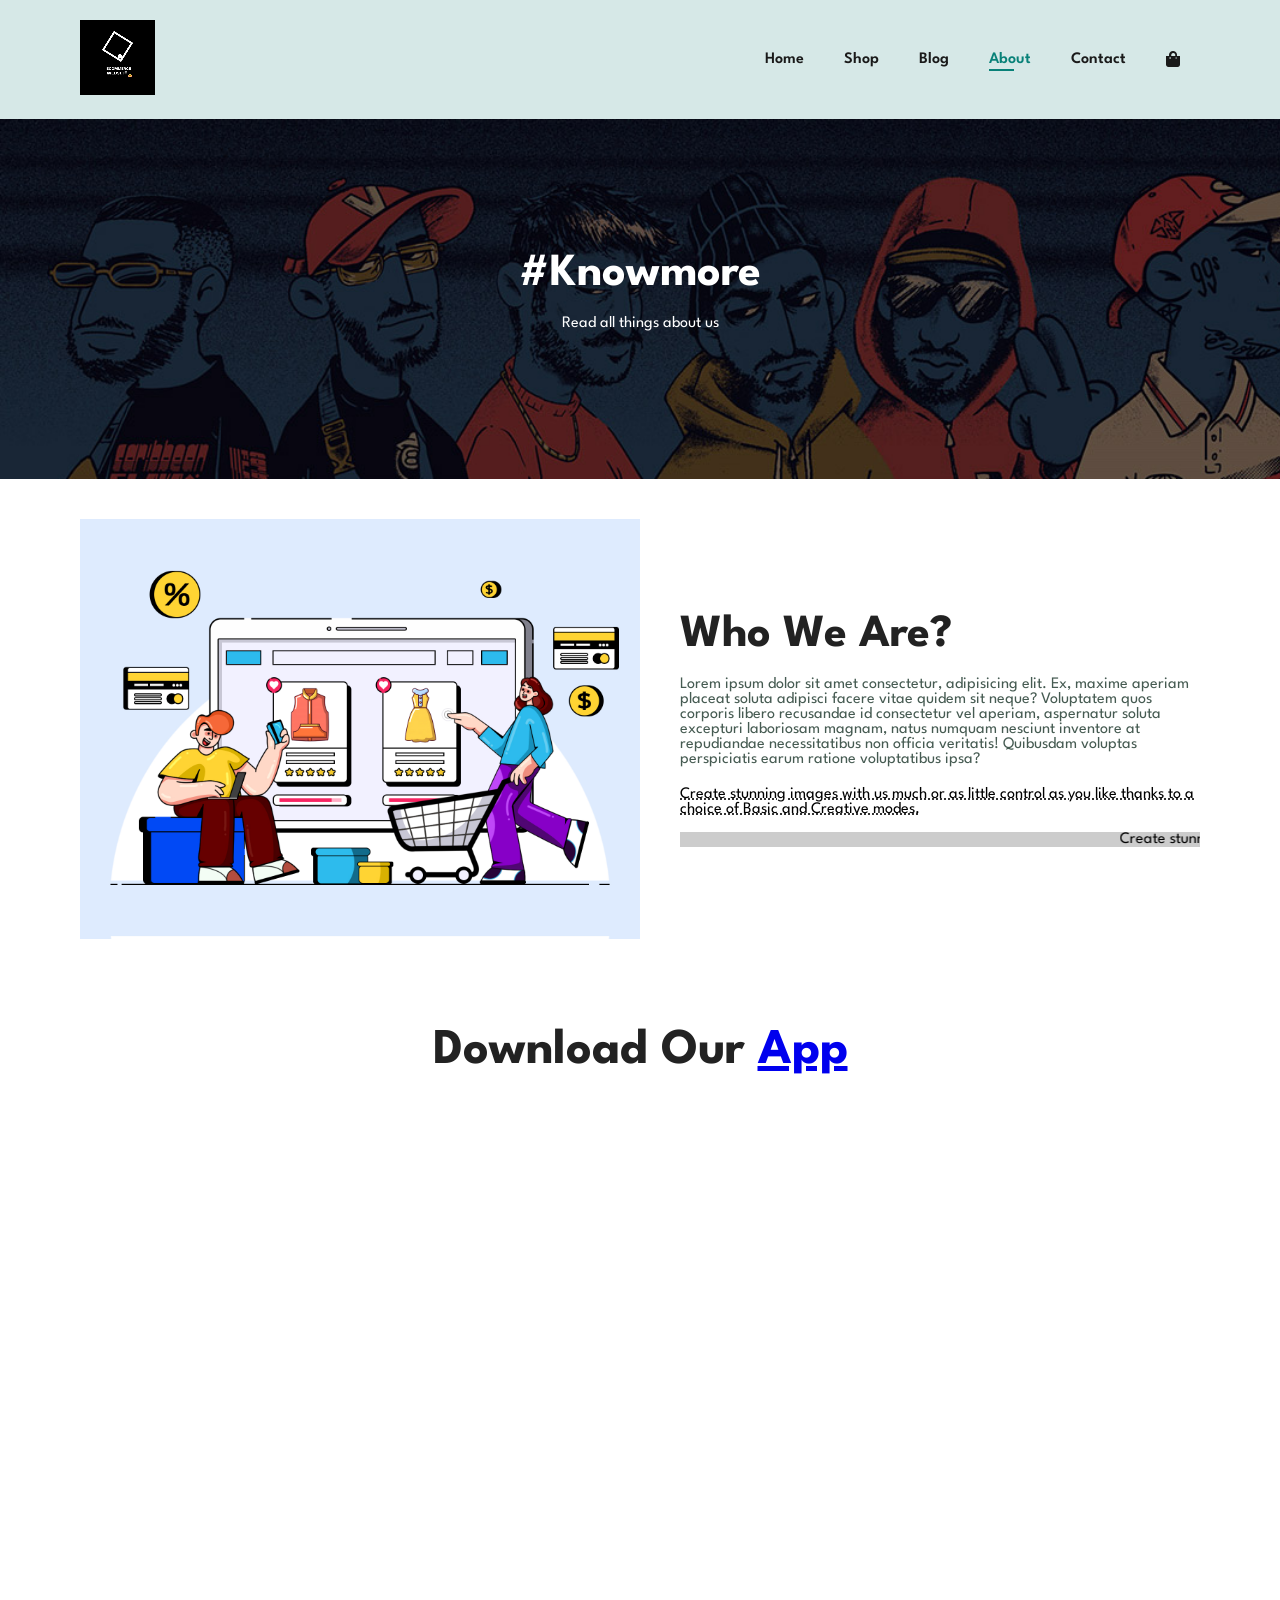
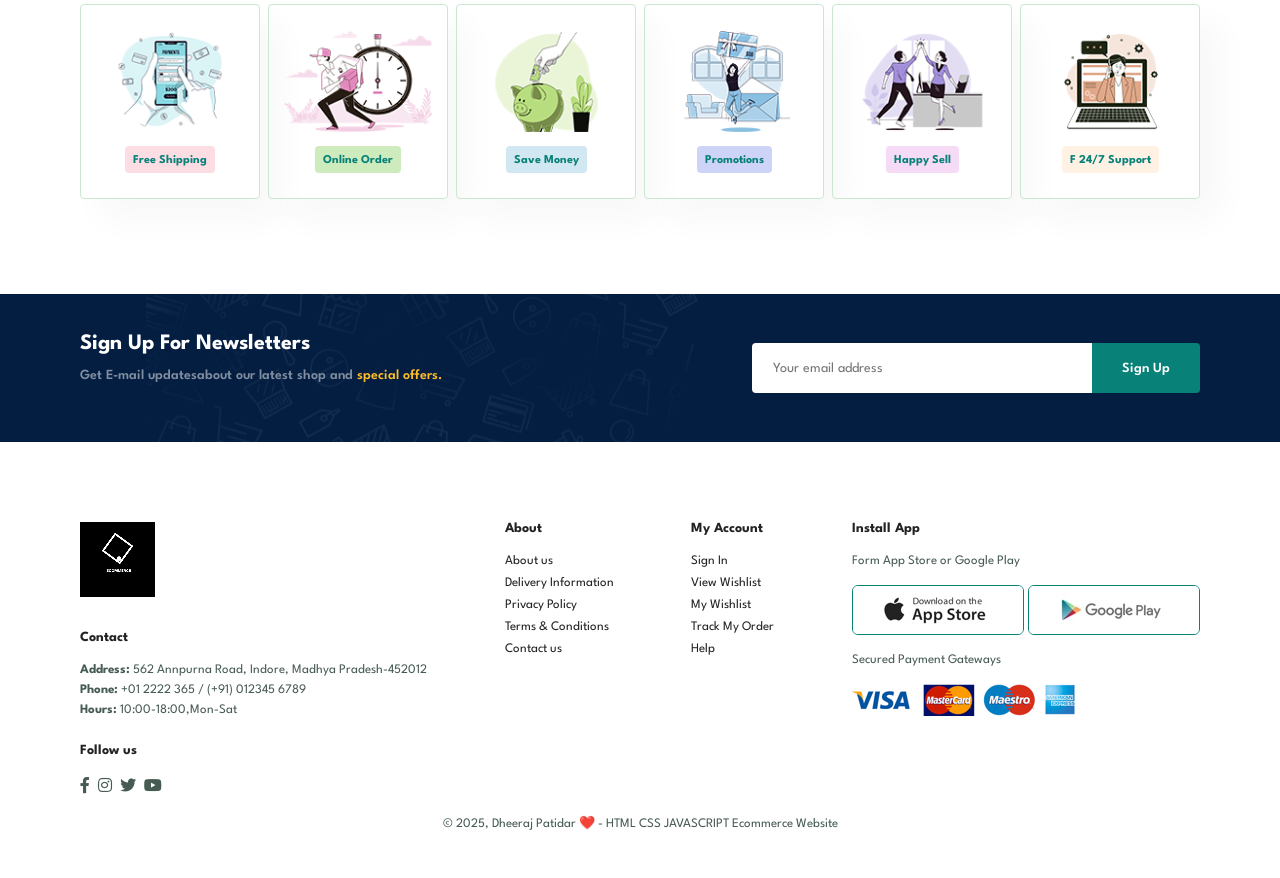
==== pages/about.html @ 1564e12b "Initial commit" ====
<!DOCTYPE html>
<html lang="en">

<head>
    <meta charset="UTF-8">
    <meta name="viewport" content="width=device-width, initial-scale=1.0">
    <title>Ecommerce-About</title>
    <link rel="stylesheet" href="https://cdnjs.cloudflare.com/ajax/libs/font-awesome/5.15.4/css/all.min.css" />

    <link rel="stylesheet" href="../style.css">
    <link rel="stylesheet" href="shop.css">
    <!-- css ar written in shop.css file  -->
</head>

<body>
    <!-- navbar section -->
    <section id="header">
        <div class="logo-container" class="logo">
            <a href="../index.html">
                <video autoplay loop muted class="logo-video">
                    <source src="../img/Ecommerce.webm" type="video/mp4">

                </video>
            </a>
        </div>
        <div>
            <ul id="navbar">

                <li> <a href="../index.html">Home</a></li>
                <li> <a href="./shop.html">Shop</a></li>
                <li> <a href="./blog.html">Blog</a></li>
                <li><a class="active" href="about.html">About</a></li>
                <li> <a href="contact.html">Contact</a></li>
                <li><a href="cart.html" id="lg-bag"> <i class="fas fa-shopping-bag"></i> </a></li>
                <a href="#" id="close"> <i class="fas fa-times"></i></a>
            </ul>
        </div>
        <div id="mobile">
            <a href="cart.html"> <i class="fas fa-shopping-bag"></i> </a>
            <i id="bar" class="fas fa-outdent"></i> <!-- Outdent icon --> <!-- Bar icon -->

        </div>
    </section>

    <!-- home section -->
    <section id="page-header" class="about-header">

        <h2>#Knowmore</h2>

        <p>Read all things about us </p>

    </section>


    <section id="about-head" class="section-p1">
        <img src="../img/about/a6.jpg" alt="">
        <div>
            <h2>Who We Are?</h2>
            <p>Lorem ipsum dolor sit amet consectetur, adipisicing elit. Ex, maxime aperiam placeat soluta adipisci
                facere vitae quidem sit neque? Voluptatem quos corporis libero recusandae id consectetur vel aperiam,
                aspernatur soluta excepturi laboriosam magnam, natus numquam nesciunt inventore at repudiandae
                necessitatibus non officia veritatis! Quibusdam voluptas perspiciatis earum ratione voluptatibus ipsa?
            </p>
            <abbr title=""> Create stunning images with us much or as little control as you like thanks to a choice of
                Basic and Creative modes.</abbr>
            <br><br>
            <marquee bgcolor="#ccc" loop="-1" scrollamount="5" width="100%">Create stunning images with us much or as
                little control as you like
                thanks to a choice of
                Basic and Creative modes.</marquee>
        </div>
    </section>


    <section id="about-app" class="section-p1">
        <h1>Download Our <a href="#">App</a></h1>
        <div class="video">
            <video autoplay muted loop src="../img/about/1.mp4"></video>
        </div>
    </section>

    <section id="feature" class="section-p1 ">
        <div class="fe-box">
            <img src="../img/features/f1.png" alt="">
            <h6>Free Shipping</h6>
        </div>

        <!-- second div2 -->
        <div class="fe-box">
            <img src="../img/features/f2.png" alt="">
            <h6>Online Order</h6>
        </div>
        <!-- third div3 -->
        <div class="fe-box">
            <img src="../img/features/f3.png" alt="">
            <h6>Save Money</h6>
        </div>
        <!-- fourth div4 -->
        <div class="fe-box">
            <img src="../img/features/f4.png" alt="">
            <h6>Promotions</h6>
        </div>
        <!-- fiveth div5 -->
        <div class="fe-box">
            <img src="../img/features/f5.png" alt="">
            <h6>Happy Sell</h6>
        </div>
        <!-- sixth div6 -->
        <div class="fe-box">
            <img src="../img/features/f6.png" alt="">
            <h6>F 24/7 Support</h6>
        </div>
    </section>

    <!-- newsletter -->
    <section id="newsletter" class="section-p1  section-m1">
        <div class="newstext">
            <h4>Sign Up For Newsletters</h4>
            <p>Get E-mail updatesabout our latest shop and <span>special offers.</span></p>
        </div>
        <div class="form">
            <input type="text " placeholder="Your email address">
            <button class="normal">Sign Up</button>
        </div>
    </section>


    <!-- footer -->
    <footer class="section-p1">
        <div class="col">
            <div class="logo-container  logo">
                <a href="../index.html">
                    <video autoplay loop muted class="logo-video">
                        <source src="../img/Ecommerce.webm" type="video/mp4">

                    </video>
                </a>
            </div>
            <h4>Contact</h4>
            <p> <strong>Address:</strong>
                562 Annpurna Road, Indore, Madhya Pradesh-452012</p>

            <p> <strong>Phone:</strong>
                +01 2222 365 / (+91) 012345 6789 </p>
            <p> <strong>Hours:</strong>
                10:00-18:00,Mon-Sat</p>
            <div class="follow">
                <h4>Follow us</h4>
                <div class="icon">
                    <i class="fab fa-facebook-f"></i> <!-- Facebook icon -->
                    <i class="fab fa-instagram"></i> <!-- Instagram icon -->
                    <i class="fab fa-twitter"></i> <!-- Twitter icon -->
                    <i class="fab fa-youtube"></i> <!-- YouTube icon -->
                </div>
            </div>
        </div>
        <div class="col">
            <h4>About </h4>
            <a href="#">About us</a>
            <a href="#">Delivery Information</a>
            <a href="#">Privacy Policy</a>
            <a href="#">Terms & Conditions</a>
            <a href="#">Contact us</a>
        </div>
        <div class="col">
            <h4>My Account</h4>
            <a href="#">Sign In</a>
            <a href="#">View Wishlist</a>
            <a href="#">My Wishlist</a>
            <a href="#">Track My Order</a>
            <a href="#">Help</a>
        </div>

        <div class="col install">
            <h4>Install App</h4>
            <p>Form App Store or Google Play</p>
            <div class="row">
                <img src="../img/pay/app.jpg" alt="">
                <img src="../img/pay/play.jpg" alt="">
            </div>
            <p>Secured Payment Gateways </p>
            <img src="../img/pay/pay.png" alt="">
        </div>
        <div class="copyright">
            <p>© 2025, Dheeraj Patidar ❤️ - HTML CSS JAVASCRIPT Ecommerce Website</p>
        </div>
    </footer>

    <script src="../code.js"></script>
</body>

</html>
---- style.css ----
@import url("https://fonts.googleapis.com/css2?family=Spartan:wght@100;200;300;400;500;600;700;800;900&display=swap");
* {
  margin: 0;
  padding: 0;
  box-sizing: border-box;
  font-family: "Spartan", sans-serif;
}

html {
  scroll-behavior: smooth;
}

/* Global Styles */

h1 {
  font-size: 50px;
  line-height: 64px;
  color: #222;
}

h2 {
  font-size: 46px;
  line-height: 54px;
  color: #222;
}

h4 {
  font-size: 20px;
  color: #222;
}

h6 {
  font-weight: 700;
  font-size: 12px;
}

p {
  font-size: 16px;
  color: #465b52;
  margin: 15px 0 20px 0;
}

.section-p1 {
  padding: 40px 80px;
}

.section-m1 {
  margin: 40px 0;
}

button.normal {
  font-size: 14px;
  font-weight: 600;
  padding: 15px 30px;
  color: #000;
  background-color: #fff;
  border-radius: 4px;
  cursor: pointer;
  border: none;
  outline: none;
  transition: 0.2s;
}

button.white {
  font-size: 13px;
  font-weight: 600;
  padding: 11px 18px;
  color: #fff;
  background-color: transparent;
  cursor: pointer;
  border: 1px solid #fff;
  outline: none;
  transition: 0.2s;
}

body {
  width: 100%;
}

/* header style */
#header {
  display: flex;
  align-items: center;
  justify-content: space-between;
  padding: 20px 80px;
  background: #d6e8e7;
  box-shadow: 0 5px 15px rgba(0, 0, 0, 0.06);
  z-index: 999;
  position: sticky;
  top: 0;
  left: 0;
}
#navbar {
  display: flex;
  align-items: center;
  justify-content: center;
}

#navbar li {
  list-style: none;
  padding: 0 20px;
  position: relative;
}

#navbar li a {
  text-decoration: none;
  font-size: 16px;
  font-weight: 600;
  color: #1a1a1a;
  transition: 0.3s ease;
}
#navbar li a:hover,
#navbar li a.active {
  color: #088178;
}
#navbar li a.active::after,
#navbar li a:hover::after {
  content: "";
  width: 30%;
  height: 2px;
  background: #088178;
  position: absolute;
  bottom: -4px;
  left: 20px;
}

#mobile {
  display: none;
  align-items: center;
}

#close {
  display: none;
}

.logo-container {
  position: relative;
  width: 150px;
}

.logo-video {
  width: 50%;
  height: auto;
}
/* 
.logo-container a {
  display: block;
  width: 100%;
  height: 100%;
} */

/* home */
#hero {
  background-image: url("img/Home.png");
  height: 90vh;
  width: 100%;
  background-size: cover;
  background-position: top 25% right 0;
  padding: 0 80px;

  display: flex;
  flex-direction: column;
  align-items: flex-start;
  justify-content: center;
}
#hero h4 {
  padding-bottom: 15px;
}

#hero h1 {
  color: #088178;
}

#hero button {
  background-image: url("img/button.png");
  background-color: transparent;
  color: #088178;
  border: 0;
  padding: 14px 80px 14px 65px;
  background-repeat: no-repeat;
  cursor: pointer;
  font-weight: 700;
  font-size: 15px;
}

/* feature css */
#feature {
  display: flex;
  align-items: center;
  justify-content: space-between;
  flex-wrap: wrap;
}
#feature .fe-box {
  width: 180px;
  text-align: center;
  padding: 25px 15px;
  box-shadow: 20px 20px 34px rgba(0, 0, 0, 0.03);
  border: 1px solid #cce7d0;
  border-radius: 4px;
  margin: 15px 0;
}

#feature .fe-box:hover {
  box-shadow: 10px 10px 54px rgba(70, 62, 221, 0.1);
}
#feature .fe-box img {
  width: 100%;
  margin-bottom: 10px;
}

#feature .fe-box h6 {
  display: inline-block;
  padding: 9px 8px 6px 8px;
  line-height: 1;
  border-radius: 4px;
  color: #088178;
  background-color: #fddde4;
}
#feature .fe-box:nth-child(2) h6 {
  background-color: #cdebbc;
}

#feature .fe-box:nth-child(3) h6 {
  background-color: #d1e8f2;
}

#feature .fe-box:nth-child(4) h6 {
  background-color: #cdd4f8;
}

#feature .fe-box:nth-child(5) h6 {
  background-color: #f6dbf6;
}

#feature .fe-box:nth-child(6) h6 {
  background-color: #fff2e5;
}

/* featured product */
#product1 {
  text-align: center;
}
#product1 .pro-container {
  display: flex;
  justify-content: space-between;
  padding-top: 20px;
  flex-wrap: wrap;
}
#product1 .pro {
  width: 23%;
  min-width: 250px;
  padding: 10px 12px;
  border: 1px solid #cce7d0;
  border-radius: 25px;
  cursor: pointer;
  box-shadow: 20px 20px 30px rgba(0, 0, 0, 0.02);
  margin: 15px 0;
  transition: 0.2s ease;
  position: relative;
}
#product1 .pro:hover {
  box-shadow: 20px 20px 30px rgba(0, 0, 0, 0.06);
}

#product1 .pro img {
  width: 100%;
  border-radius: 20px;
}

#product1 .pro .des {
  text-align: start;
  padding: 10px 0;
}

#product1 .pro .des span {
  color: #606063;
  font-size: 12px;
}

#product1 .pro .des h5 {
  padding-top: 7px;
  color: #1a1a1a;
  font-size: 14px;
}

#product1 .pro .des i {
  font-size: 12px;
  color: rgba(243, 181, 25);
}

#product1 .pro .des h4 {
  padding-top: 7px;
  font-size: 15px;
  font-weight: 700;
  color: #088178;
}

#product1 .pro .cart {
  width: 40px;
  height: 40px;
  line-height: 40px;
  border-radius: 50px;
  background-color: #e8f6ea;
  font-weight: 700;
  color: #088178;
  border: 1px solid #cce7d0;
  position: absolute;
  bottom: 20px;
  right: 10px;
}

/* banner */

#banner {
  display: flex;
  flex-direction: column;
  justify-content: center;
  align-items: center;
  text-align: center;
  background-image: url("img/banner/b2.jpg");
  width: 100%;
  height: 40vh;
  background-size: cover;
  background-position: center;
}

#banner h4 {
  color: #fff;
  font-size: 16px;
}

#banner h2 {
  color: #fff;
  font-size: 30px;
  padding: 10px 0;
}

#banner h2 span {
  color: #ef3636;
}

#banner button:hover {
  background: #000000cc;
  color: #fff;
  transform: scale(1.3);
}

/* style banners */

#sm-banner {
  display: flex;
  justify-content: space-between;
  flex-wrap: wrap;
}

#sm-banner .banner-box {
  display: flex;
  flex-direction: column;
  justify-content: center;
  align-items: flex-start;

  background-image: url("img/banner/b17.jpg");
  min-width: 580px;
  height: 50vh;
  background-size: cover;
  background-position: center;
  padding: 30px;
}
#sm-banner .banner-box2 {
  background-image: url("img/banner/b10.jpg");
}

#sm-banner h4 {
  color: #fff;
  font-size: 20px;
  font-weight: 300;
}

#sm-banner h2 {
  color: #fff;
  font-size: 28px;
  font-weight: 800;
}
#sm-banner span {
  color: #fff;
  font-size: 14px;
  font-weight: 500;
  padding-bottom: 15px;
}

#sm-banner .banner-box:hover button {
  background: #088178;
  border: none;
  border-radius: 8px;
}

#banner3 {
  display: flex;
  justify-content: space-between;
  flex-wrap: wrap;
  padding: 0 80px;
}

#banner3 .banner-box {
  display: flex;
  flex-direction: column;
  justify-content: center;
  align-items: flex-start;

  background-image: url("img/banner/b7.jpg");
  min-width: 30%;
  height: 30vh;
  background-size: cover;
  background-position: center;
  padding: 20px;
  margin-bottom: 20px;
}
#banner3 .banner-box2 {
  background-image: url("img/banner/b4.jpg");
}

#banner3 .banner-box3 {
  background-image: url("img/banner/b18.jpg");
}
#banner3 h2 {
  color: #fff;
  font-weight: 900;
  font-size: 22px;
}

#banner3 h3 {
  color: #ec544e;
  font-weight: 800;
  font-size: 15px;
}

/* newsletter */
#newsletter {
  display: flex;
  justify-content: space-between;
  flex-wrap: wrap;
  align-items: center;
  background-image: url("img/banner/b14.png");
  background-repeat: no-repeat;
  background-position: 20% 30%;
  background-color: #041e42;
}

#newsletter h4 {
  font-size: 22px;
  font-weight: 700;
  color: #fff;
}

#newsletter p {
  font-size: 14px;
  font-weight: 600;
  color: #818ea0;
}
#newsletter p span {
  color: #ffbd27;
}

#newsletter .form {
  display: flex;
  width: 40%;
}
#newsletter input {
  height: 3.125rem;
  padding: 0 1.25rem;
  font-size: 14px;
  width: 100%;
  border: 1px solid transparent;
  border-radius: 4px;
  outline: none;
  border-top-right-radius: 0;
  border-bottom-right-radius: 0;
}

#newsletter button {
  background-color: #088178;
  color: #fff;
  white-space: nowrap;
  border-top-left-radius: 0;
  border-bottom-left-radius: 0;
}

/* footer css */

footer {
  display: flex;
  flex-wrap: wrap;
  justify-content: space-between;
}

footer .col {
  display: flex;
  flex-direction: column;
  align-items: flex-start;
  margin-bottom: 20px;
}

footer .logo {
  margin-bottom: 30px;
}

footer h4 {
  font-size: 14px;
  padding-bottom: 20px;
}

footer p {
  font-size: 13px;
  margin: 0 0 8px 0;
}
footer a {
  font-size: 13px;
  text-decoration: none;
  color: #222;
  margin-bottom: 10px;
}
footer .follow {
  margin-top: 20px;
}
footer .follow i {
  color: #465b52;
  padding-right: 4px;
  cursor: pointer;
}

footer .install .row img {
  border: 1px solid #088178;
  border-radius: 6px;
}
footer .install img {
  margin: 10px 0 15px 0;
}

footer .follow i:hover,
footer a:hover {
  color: #088178;
}
footer .copyright {
  width: 100%;
  text-align: center;
}

/* cart page css */
#cart {
  overflow-x: auto;
}
#cart table {
  width: 100%;
  border-collapse: collapse;
  table-layout: fixed;
  white-space: nowrap;
}
#cart table img {
  width: 70px;
}
#cart table td:nth-child(1) {
  width: 100px;
  text-align: center;
}
#cart table td:nth-child(2) {
  width: 150px;
  text-align: center;
}
#cart table td:nth-child(3) {
  width: 250px;
  text-align: center;
}
#cart table td:nth-child(4),
#cart table td:nth-child(5),
#cart table td:nth-child(6) {
  width: 150px;
  text-align: center;
}
#cart table td:nth-child(5) input {
  width: 70px;
  padding: 10px 5px 10px 15px;
}

#cart table thead {
  border: 1px solid #e2e9e1;
  border-left: none;
  border-right: none;
}
#cart table thead td {
  font-weight: 700;
  text-transform: uppercase;
  font-size: 13px;
  padding: 18px 0;
}
#cart table tbody tr td {
  padding-top: 15px;
}

#cart table tbody td {
  font-size: 13px;
}
#cart-add {
  display: flex;
  flex-wrap: wrap;
  justify-content: space-between;
}
#coupon {
  width: 50%;
  margin-bottom: 30px;
}
#coupon h3,
#subtotal h3 {
  padding-bottom: 15px;
}
#coupon input {
  padding: 10px 20px;
  outline: none;
  width: 60%;
  margin-right: 10px;
  border: 1px solid #e2e9e1;
}
#coupon button,
#subtotal button {
  background-color: #088178;
  color: #fff;
  padding: 12px 20px;
}
#subtotal {
  width: 50%;
  margin-bottom: 30px;
  border: 1px solid #e2e9e1;
  padding: 30px;
}
#subtotal table {
  border-collapse: collapse;
  width: 100%;
  margin-bottom: 20px;
}
#subtotal table td {
  width: 50%;
  border: 1px solid #e2e9e1;
  padding: 10px;
  font-size: 13px;
}

/* Start Media Query */

@media (max-width: 799px) {
  .section-p1 {
    padding: 40px 40px;
  }
  #navbar {
    display: flex;
    flex-direction: column;
    align-items: flex-start;
    justify-content: flex-start;
    position: fixed;
    top: 0;
    right: -300px;
    height: 100vh;
    width: 300px;
    background-color: #e3e6f3;
    box-shadow: 0 40px 60px rgba(0, 0, 0, 0.1);
    padding: 80px 0 0 10px;
    transition: 0.3s;
  }
  #navbar.active {
    right: 0px;
  }
  #navbar li {
    margin-bottom: 25px;
  }
  #mobile {
    display: flex;
    align-items: center;
  }
  #mobile i {
    color: #1a1a1a;
    font-size: 28px;
    padding-left: 20px;
  }
  #close {
    display: initial;
    position: absolute;
    top: 30px;
    left: 30px;
    color: #222;
    font-size: 24px;
  }
  #lg-bag {
    display: none;
  }
  #hero {
    height: 70vh;
    padding: 0 80px;
    background-position: top 30% right 30%;
  }
  #feature {
    justify-content: center;
  }
  #feature .fe-box {
    margin: 15px 15px;
  }
  #product1 .pro-container {
    justify-content: center;
  }
  #product1 .pro {
    margin: 15px;
  }
  #banner {
    height: 20vh;
  }
  #sm-banner .banner-box {
    min-width: 100%;
    height: 30vh;
  }
  #banner3 {
    padding: 0 40px;
  }
  #banner3 .banner-box {
    width: 28%;
  }
  #newsletter .form {
    width: 70%;
  }
  /* conatct fpage  */

  #form-details {
    padding: 40px;
  }
  #form-details form {
    width: 50%;
  }
}

/* mobile responsive  */
@media (max-width: 477px) {
  .section-p1 {
    padding: 20px;
  }
  #header {
    padding: 10px 30px;
  }
  h1 {
    font-size: 38px;
  }
  h2 {
    font-size: 32px;
  }
  #hero {
    padding: 0 20px;
    background-position: 80%;
  }
  #feature {
    justify-content: space-between;
  }
  #feature .fe-box {
    width: 155px;
    margin: 0 0 15px 0;
  }
  #product1 .pro {
    width: 100%;
  }

  #banner {
    height: 40vh;
  }
  #sm-banner .banner-box {
    height: 40vh;
  }

  #sm-banner .banner-box2 {
    margin-top: 20px;
  }
  #banner3 {
    padding: 0 20px;
  }
  #banner3 .banner-box {
    width: 100%;
  }
  #newsletter {
    padding: 40px 20px;
  }
  #newsletter .form {
    width: 100%;
  }
  footer .copyright {
    text-align: start;
  }

  /* sinle product media query  */

  #prodetails {
    display: flex;
    flex-direction: column;
  }
  #prodetails .single-pro-image {
    width: 100%;
    margin-right: 0px;
  }

  /* blog page query */

  #blog {
    padding: 100px 20px 0 20px;
  }
  #blog .blog-box {
    display: flex;
    flex-direction: column;
    align-items: flex-start;
  }

  /* cart page css */
  #car-add {
    flex-direction: column;
  }
  #coupon {
    width: 100%;
  }
  #subtotal {
    width: 100%;
    padding: 20px;
  }
}
---- pages/shop.css ----
/* shop Page */
#page-header {
  background-image: url("../img/banner/b1.jpg");
  width: 100%;
  height: 40vh;
  background-size: cover;
  display: flex;
  justify-content: center;
  text-align: center;
  flex-direction: column;
  padding: 14px;
}

#page-header h2,
#page-header p {
  color: #fff;
}

#pagination {
  text-align: center;
}
#pagination a {
  text-decoration: none;
  background-color: #088178;
  padding: 15px 20px;
  border-radius: 4px;
  color: #fff;
  font-weight: 600;
}
#pagination a i {
  font-size: 16px;
  font-weight: 600;
}

/* blog page  */

#page-header.blog-header {
  background-image: url("../img/banner/b19.jpg");
}

#blog {
  padding: 150px 150px 0 150px;
}

#blog .blog-box {
  display: flex;
  align-items: center;
  width: 100%;
  position: relative;
  padding-bottom: 90px;
}

#blog .blog-img {
  width: 50%;
  margin-right: 40px;
}

#blog img {
  width: 100%;
  height: 300px;
  object-fit: cover;
}

#blog .blog-details {
  width: 50%;
}

#blog .blog-details a {
  text-decoration: none;
  font-size: 11px;
  color: #000;
  font-weight: 700;
  position: relative;
  transition: 0.3s;
}
#blog .blog-details a::after {
  content: "";
  width: 50px;
  height: 1px;
  background-color: #000;
  position: absolute;
  top: 4px;
  right: -60px;
}
#blog .blog-details a:hover {
  color: #088178;
}
#blog .blog-details a:hover::after {
  background-color: #088178;
}
#blog .blog-box h1 {
  position: absolute;
  top: -40px;
  left: 0;
  font-size: 70px;
  font-weight: 700;
  color: #c9cbce;
  z-index: -9;
}

/* about us page css  */
#page-header .about-header {
  background-image: url("../img/about/banner.png");
}
#about-head {
  display: flex;
  align-items: center;
}
#about-head img {
  width: 50%;
  height: auto;
}

#about-head div {
  padding-left: 40px;
}
#about-app {
  text-align: center;
}
#about-app .video {
  width: 70%;
  height: 100%;
  margin: 30px auto 0 auto;
}
#about-app .video video {
  width: 100%;
  height: 100%;
  border-radius: 20px;
}

/* contact page css */
#contact-details {
  display: flex;
  align-items: center;
  justify-content: space-between;
}
#contact-details .details {
  width: 40%;
}
#contact-details .details span,
#form-details form span {
  font-size: 12px;
}

#contact-details .details h2,
#form-details form h2 {
  font-size: 26px;
  line-height: 35px;
  padding: 20px 0px;
}
#contact-details .details h3 {
  font-size: 16px;

  padding-bottom: 15px;
}

#contact-details .details li {
  list-style: none;
  display: flex;
  padding: 10px 0;
}
#contact-details .details li i {
  font-size: 14px;
  padding-right: 22px;
}
#contact-details .details li p {
  margin: 0;
  font-size: 14px;
}
#contact-details .map {
  width: 55%;
  height: 400px;
}
#contact-details .map iframe {
  width: 100%;
  height: 100%;
}
#form-details {
  display: flex;
  justify-content: space-between;
  margin: 30px;
  padding: 80px;
  border: 1px solid #e1e1e1;
}
#form-details form {
  width: 65%;
  display: flex;
  flex-direction: column;
  align-items: flex-start;
}
#form-details form input,
#form-details form textarea {
  width: 100%;
  padding: 12px 15px;
  outline: none;
  margin-bottom: 20px;
  border: 1px solid #e1e1e1;
}

#form-details form button {
  background-color: #088178;
  color: #fff;
}
#form-details .people div {
  padding-bottom: 25px;
  display: flex;
  align-items: flex-start;
}
#form-details .people div img {
  width: 65px;
  height: 65px;
  object-fit: cover;
  margin-right: 15px;
}
#form-details .people div p {
  margin: 0;
  font-size: 13px;
  line-height: 25px;
}

#form-details .people div p span {
  display: block;
  font-size: 16px;
  font-weight: 600;
  color: #000;
}
/* //vcbn */
/* media query */

@media (max-width: 799px) {
  /* contact media medium device */
  #form-details {
    padding: 40px;
  }
  #form-details form {
    width: 50%;
  }
}
@media (max-width: 477px) {
  /* blog page query */

  #blog {
    padding: 100px 20px 0 20px;
  }
  #blog .blog-box {
    display: flex;
    flex-direction: column;
    align-items: flex-start;
  }
  #blog .blog-img {
    width: 100%;
    margin-right: 0px;
    margin-bottom: 30px;
  }
  #blog .blog-details {
    width: 100%;
  }

  /* about us  */
  #about-head {
    flex-direction: column;
  }
  #about-head img {
    width: 100%;
    margin-bottom: 20px;
  }
  #about-head div {
    padding-left: 0px;
  }
  #about-app .video {
    width: 100%;
  }
  /* contact  page*/
  #contact-details {
    flex-direction: column;
  }
  #contact-details .details {
    width: 100%;
    margin-bottom: 30px;
  }
  #contact-details .map {
    width: 100%;
  }
  #form-details {
    margin: 10px;
    padding: 30px 10px;
    flex-wrap: wrap;
  }
  #form-details form {
    width: 100%;
    margin-bottom: 30px;
  }
}
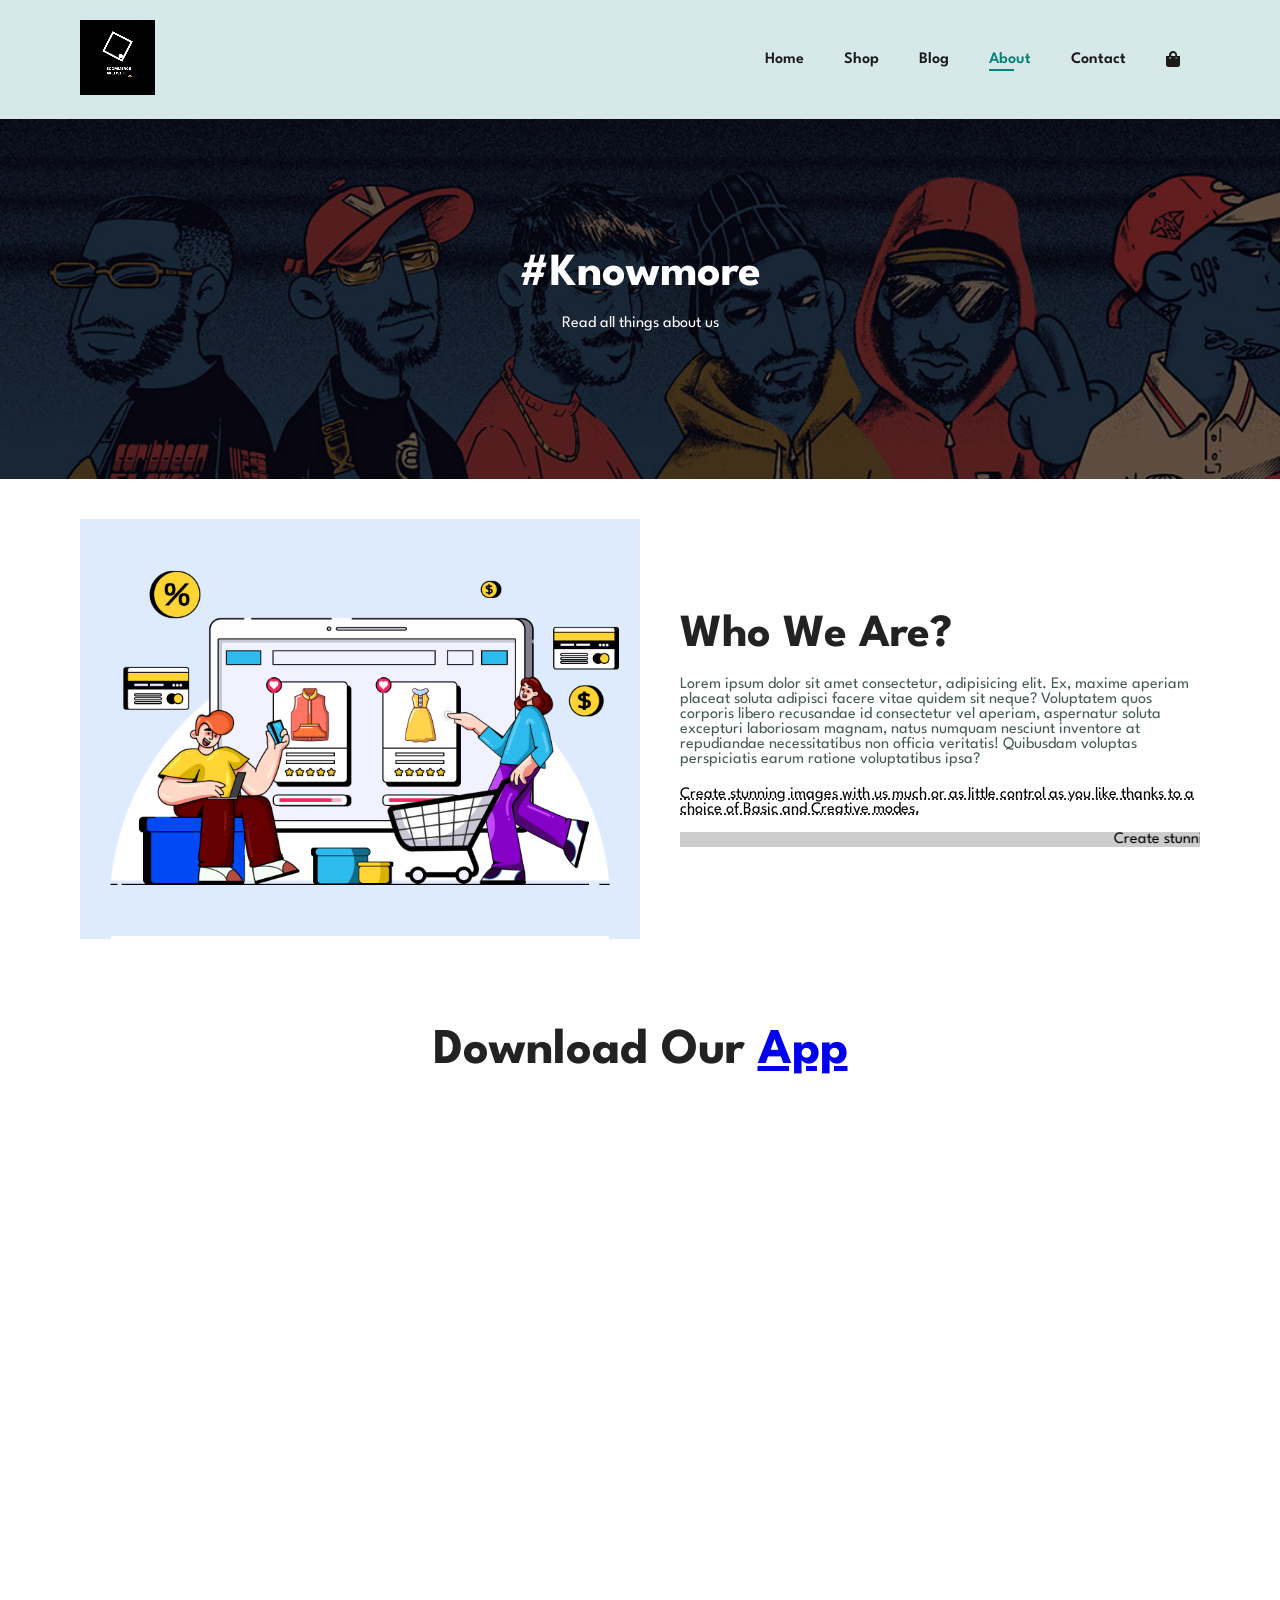
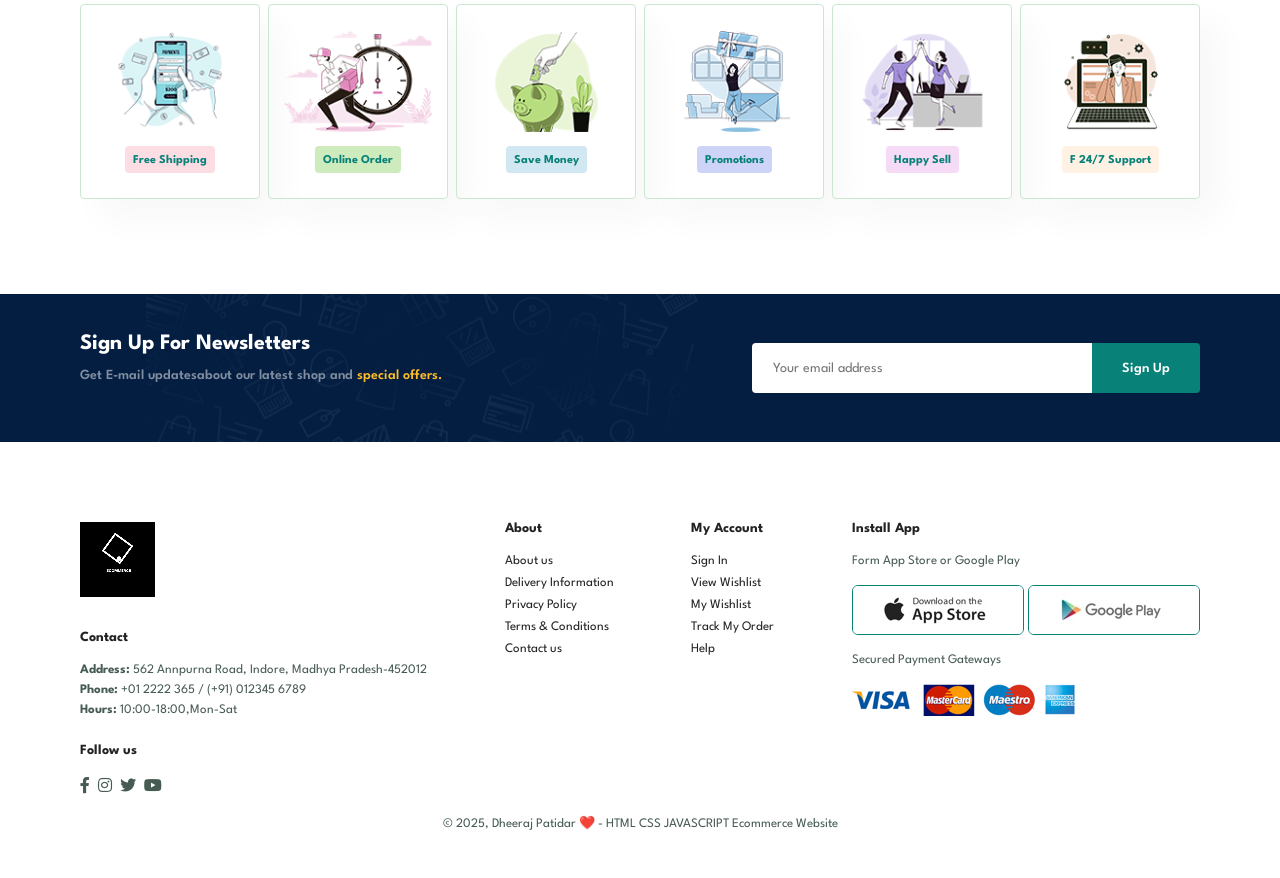
==== commit 670f06aa: "Setup Vercel Web Analytics Integration # Vercel Web Analytics Implementation  ## Summary Successfull" ====
--- a/pages/about.html
+++ b/pages/about.html
@@ -10,6 +10,10 @@
     <link rel="stylesheet" href="../style.css">
     <link rel="stylesheet" href="shop.css">
     <!-- css ar written in shop.css file  -->
+    <script>
+        window.va = window.va || function () { (window.vaq = window.vaq || []).push(arguments); };
+    </script>
+    <script defer src="/_vercel/insights/script.js"></script>
 </head>
 
 <body>
